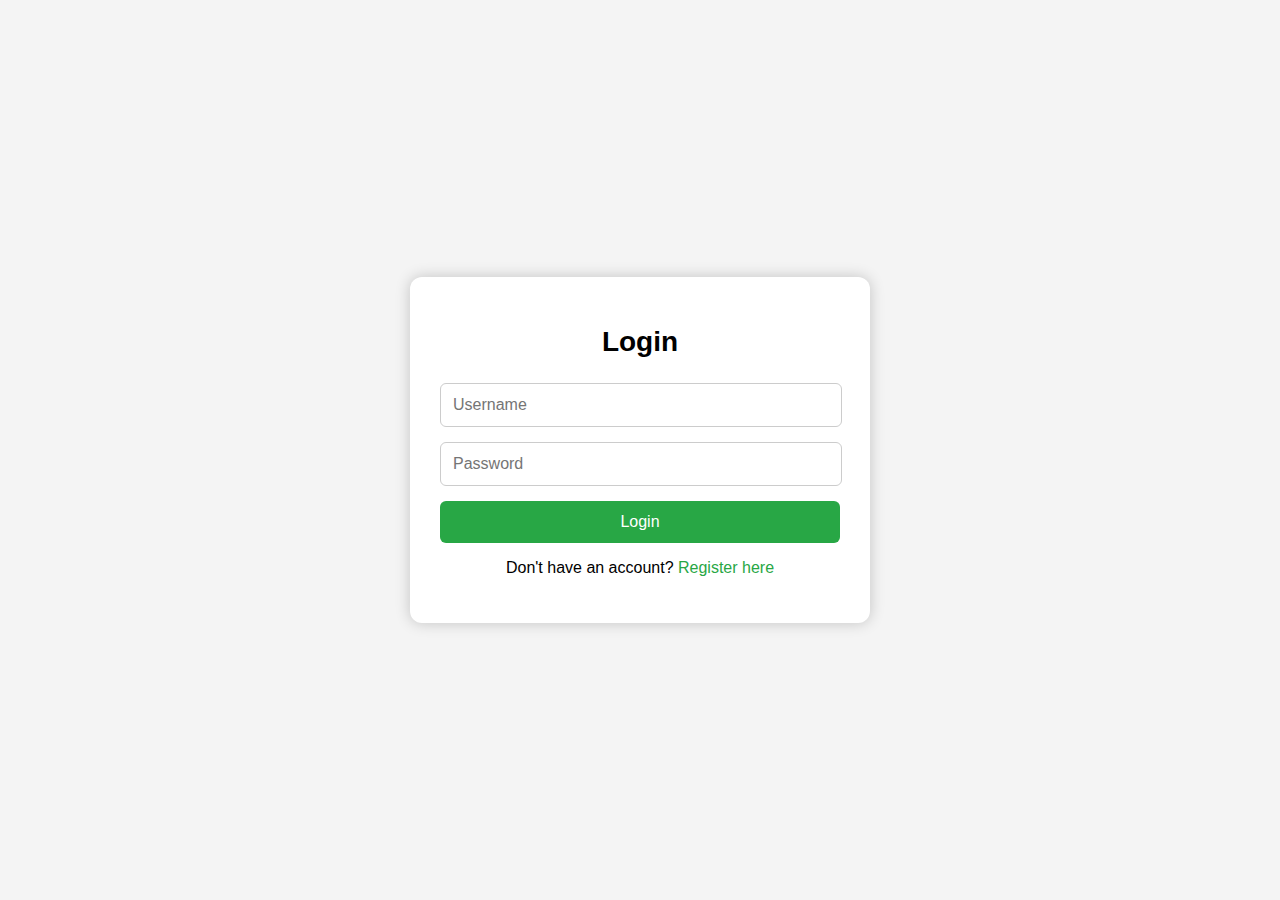
==== login.html @ 7a2121af "Add files via upload" ====
<!DOCTYPE html>
<html lang="en">
<head>
    <meta charset="UTF-8">
    <meta name="viewport" content="width=device-width, initial-scale=1.0">
    <title>Login</title>
    <link rel="stylesheet" href="styles.css">
</head>
<body>
    <div class="container">
        <h1>Login</h1>
        <form id="loginForm">
            <input type="text" id="username" placeholder="Username" required>
            <input type="password" id="password" placeholder="Password" required>
            <button type="submit">Login</button>
        </form>
        <p>Don't have an account? <a href="register.html">Register here</a></p>
    </div>
    <script src="auth.js"></script>
</body>
</html>
---- styles.css ----
body {
    font-family: Arial, sans-serif;
    background-color: #f4f4f4;
    display: flex;
    justify-content: center;
    align-items: center;
    height: 100vh;
    margin: 0;
}

.container {
    background-color: white;
    padding: 30px;
    border-radius: 12px;
    box-shadow: 0 0 15px rgba(0, 0, 0, 0.2);
    width: 400px;
}

h1 {
    font-size: 28px;
    margin-bottom: 25px;
    text-align: center;
}

.input-container {
    display: flex;
    justify-content: space-between;
    margin-bottom: 20px;
}

#taskInput {
    width: 75%;
    padding: 12px;
    border: 1px solid #ccc;
    border-radius: 6px;
    font-size: 16px;
}

#addTaskBtn {
    width: 20%;
    padding: 12px;
    background-color: #28a745;
    color: white;
    border: none;
    border-radius: 6px;
    cursor: pointer;
    font-size: 16px;
}

#addTaskBtn:hover {
    background-color: #218838;
}

ul {
    list-style-type: none;
    padding: 0;
}

li {
    display: flex;
    justify-content: space-between;
    align-items: center;
    padding: 15px;
    border-bottom: 1px solid #ccc;
    font-size: 18px;
}

li:last-child {
    border-bottom: none;
}

li.completed span {
    text-decoration: line-through;
    color: #888;
}

li input[type="checkbox"] {
    margin-right: 15px;
    transform: scale(1.2);
}

.task-content {
    flex-grow: 1;
    display: flex;
    align-items: center;
}

.task-text {
    flex-grow: 1;
}

.task-actions {
    display: flex;
    align-items: center;
}

li button {
    background: none;
    border: none;
    cursor: pointer;
    margin-left: 10px;
    font-size: 18px;
}

li button.edit {
    color: #ffc107;
}

li button.delete {
    color: #dc3545;
}

li button:hover {
    opacity: 0.7;
}
body {
    font-family: Arial, sans-serif;
    background-color: #f4f4f4;
    display: flex;
    justify-content: center;
    align-items: center;
    height: 100vh;
    margin: 0;
}

.container {
    background-color: white;
    padding: 30px;
    border-radius: 12px;
    box-shadow: 0 0 15px rgba(0, 0, 0, 0.2);
    width: 400px;
    text-align: center;
}

h1 {
    font-size: 28px;
    margin-bottom: 25px;
}

input {
    width: calc(100% - 24px);
    padding: 12px;
    margin-bottom: 15px;
    border: 1px solid #ccc;
    border-radius: 6px;
    font-size: 16px;
}

button {
    width: 100%;
    padding: 12px;
    background-color: #28a745;
    color: white;
    border: none;
    border-radius: 6px;
    cursor: pointer;
    font-size: 16px;
}

button:hover {
    opacity: 0.9;
}

a {
    color: #28a745;
    text-decoration: none;
}

a:hover {
    text-decoration: underline;
}

#logoutBtn {
    background-color: #dc3545;
    width: auto;
    padding: 10px 20px;
}
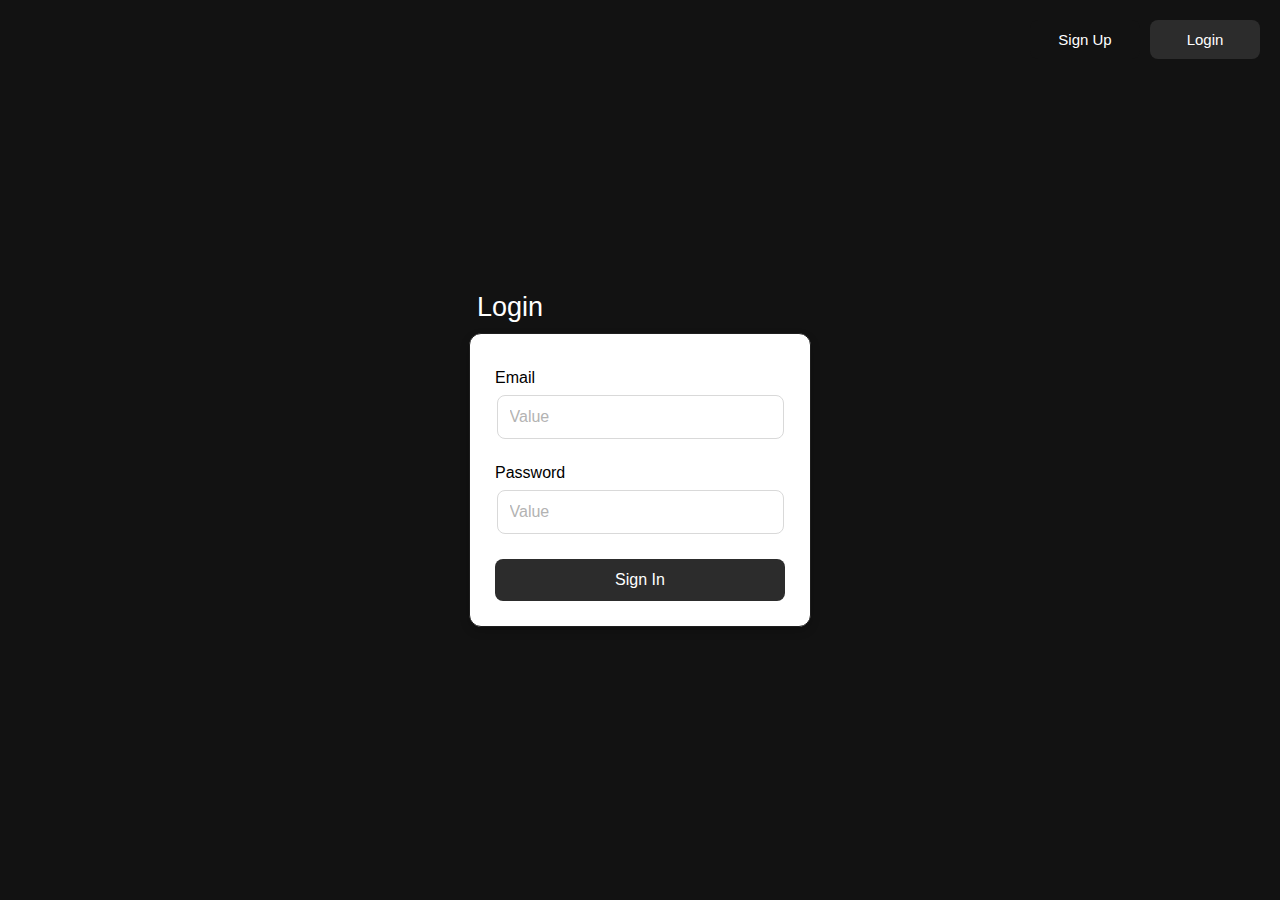
==== commit 2051d852: "Add files via upload" ====
--- a/login.html
+++ b/login.html
@@ -7,15 +7,22 @@
     <link rel="stylesheet" href="styles.css">
 </head>
 <body>
-    <div class="container">
-        <h1>Login</h1>
-        <form id="loginForm">
-            <input type="text" id="username" placeholder="Username" required>
-            <input type="password" id="password" placeholder="Password" required>
-            <button type="submit">Login</button>
-        </form>
-        <p>Don't have an account? <a href="register.html">Register here</a></p>
+<header>
+    <div id="auth-buttons">
+        <button id="signup-button" onclick="window.location.href='register.html'">Sign Up</button>
+        <button id="login-button" style="background-color: #2c2c2c;">Login</button>
     </div>
-    <script src="auth.js"></script>
+</header>
+<h1>Login</h1>
+<div class="container">
+    <form id="loginForm">
+        <label>Email</label>
+        <input type="email" id="username" placeholder="Value">
+        <label>Password</label>
+        <input type="password" id="password" placeholder="Value">
+        <button type="submit">Sign In</button>
+    </form>
+</div>
+<script src="auth.js"></script>
 </body>
 </html>--- a/styles.css
+++ b/styles.css
@@ -1,177 +1,150 @@
+/*@font-face {*/
+/*    font-family: 'e-Ukraine';*/
+/*    src: url('fonts/e-Ukraine-Regular.woff2') format('woff2'),*/
+/*    url('fonts/e-Ukraine-Regular.woff') format('woff');*/
+/*    font-weight: 400;*/
+/*    font-style: normal;*/
+/*}*/
+
+/*@font-face {*/
+/*    font-family: 'e-Ukraine';*/
+/*    src: url('fonts/e-Ukraine-Bold.woff2') format('woff2'),*/
+/*    url('fonts/e-Ukraine-Bold.woff') format('woff');*/
+/*    font-weight: 700;*/
+/*    font-style: normal;*/
+/*}*/
+
 body {
-    font-family: Arial, sans-serif;
-    background-color: #f4f4f4;
+    font-family: 'Arial', sans-serif;
+    background-color: #121212;
     display: flex;
+    flex-direction: column;
     justify-content: center;
     align-items: center;
     height: 100vh;
     margin: 0;
+    color: white;
 }
 
 .container {
-    background-color: white;
-    padding: 30px;
+    background: #fff;
+    padding: 25px;
     border-radius: 12px;
-    box-shadow: 0 0 15px rgba(0, 0, 0, 0.2);
-    width: 400px;
+    border: 1px solid #1E1E1E;
+    box-shadow: 0 4px 10px rgba(0, 0, 0, 0.2);
+    text-align: center;
+    width: 290px;
+    margin-top: 20px;
+    display: flex;
+    flex-direction: column;
+    justify-content: center;
+    align-items: center;
+    position: relative;
+}
+
+p{
+    color: black;
+    margin-bottom: 0px;
+}
+
+#zxc{
+    margin-left: -230px;
 }
 
 h1 {
-    font-size: 28px;
-    margin-bottom: 25px;
+    text-align: center;
+    margin-left: -260px;
+    margin-bottom: -10px;
+    font-size:27px;
+    font-weight: normal;
+}
+
+input {
+    width: 90%;
+    padding: 12px;
+    margin-bottom: 15px;
+    border: 1px solid #D9D9D9;
+    border-radius: 8px;
+    outline:none;
+    font-size: 16px;
+}
+
+input::placeholder {
+    color: #b3B3B3;
+}
+
+button {
+    background-color: #2C2C2C;
+    color: white;
+    border: none;
+    padding: 12px;
+    width: 100%;
+    margin-top: 10px;
+    cursor: pointer;
+    border-radius: 8px;
+    font-size: 16px;
+    font-weight: normal;
+}
+
+
+button:hover {
+    background-color: #363636;
+    transition: background 0.3s;
+}
+
+label {
+    display: block;
+    text-align: left;
+    font-size: 16px;
+    color: black;
+    margin-top: 10px;
+    margin-bottom: 8px;
+}
+
+
+header {
+    position: fixed;
+    top: 0;
+    left: 0;
+    right: 0;
+    background-color: #121212;
+    padding: 10px 20px;
+    display: flex;
+    justify-content: flex-end;
+    align-items: center;
+    z-index: 1000;
+}
+
+#auth-buttons {
+    display: flex;
+    gap: 10px;
+}
+
+#auth-buttons button {
+    background-color: #121212;
+    color: white;
+    white-space: nowrap;
+    border: none;
+    cursor: pointer;
+}
+
+#auth-buttons button:hover {
+    background-color: #2c2c2c;
+}
+
+#signup-button, #login-button {
+    background-color: #2c2c2c;
+    color: white;
+    border: none;
+    padding: 11px 14px;
+    border-radius: 8px;
+    cursor: pointer;
+    font-size: 15px;
+    transition: background-color 0.3s ease;
+    min-width: 110px;
     text-align: center;
 }
 
-.input-container {
-    display: flex;
-    justify-content: space-between;
-    margin-bottom: 20px;
-}
-
-#taskInput {
-    width: 75%;
-    padding: 12px;
-    border: 1px solid #ccc;
-    border-radius: 6px;
-    font-size: 16px;
-}
-
-#addTaskBtn {
-    width: 20%;
-    padding: 12px;
-    background-color: #28a745;
-    color: white;
-    border: none;
-    border-radius: 6px;
-    cursor: pointer;
-    font-size: 16px;
-}
-
-#addTaskBtn:hover {
-    background-color: #218838;
-}
-
-ul {
-    list-style-type: none;
-    padding: 0;
-}
-
-li {
-    display: flex;
-    justify-content: space-between;
-    align-items: center;
-    padding: 15px;
-    border-bottom: 1px solid #ccc;
-    font-size: 18px;
-}
-
-li:last-child {
-    border-bottom: none;
-}
-
-li.completed span {
-    text-decoration: line-through;
-    color: #888;
-}
-
-li input[type="checkbox"] {
-    margin-right: 15px;
-    transform: scale(1.2);
-}
-
-.task-content {
-    flex-grow: 1;
-    display: flex;
-    align-items: center;
-}
-
-.task-text {
-    flex-grow: 1;
-}
-
-.task-actions {
-    display: flex;
-    align-items: center;
-}
-
-li button {
-    background: none;
-    border: none;
-    cursor: pointer;
-    margin-left: 10px;
-    font-size: 18px;
-}
-
-li button.edit {
-    color: #ffc107;
-}
-
-li button.delete {
-    color: #dc3545;
-}
-
-li button:hover {
-    opacity: 0.7;
-}
-body {
-    font-family: Arial, sans-serif;
-    background-color: #f4f4f4;
-    display: flex;
-    justify-content: center;
-    align-items: center;
-    height: 100vh;
-    margin: 0;
-}
-
-.container {
-    background-color: white;
-    padding: 30px;
-    border-radius: 12px;
-    box-shadow: 0 0 15px rgba(0, 0, 0, 0.2);
-    width: 400px;
-    text-align: center;
-}
-
-h1 {
-    font-size: 28px;
-    margin-bottom: 25px;
-}
-
-input {
-    width: calc(100% - 24px);
-    padding: 12px;
-    margin-bottom: 15px;
-    border: 1px solid #ccc;
-    border-radius: 6px;
-    font-size: 16px;
-}
-
-button {
-    width: 100%;
-    padding: 12px;
-    background-color: #28a745;
-    color: white;
-    border: none;
-    border-radius: 6px;
-    cursor: pointer;
-    font-size: 16px;
-}
-
-button:hover {
-    opacity: 0.9;
-}
-
-a {
-    color: #28a745;
-    text-decoration: none;
-}
-
-a:hover {
-    text-decoration: underline;
-}
-
-#logoutBtn {
-    background-color: #dc3545;
-    width: auto;
-    padding: 10px 20px;
+#signup-button:hover, #login-button:hover {
+    background-color: #3c3c3c;
 }